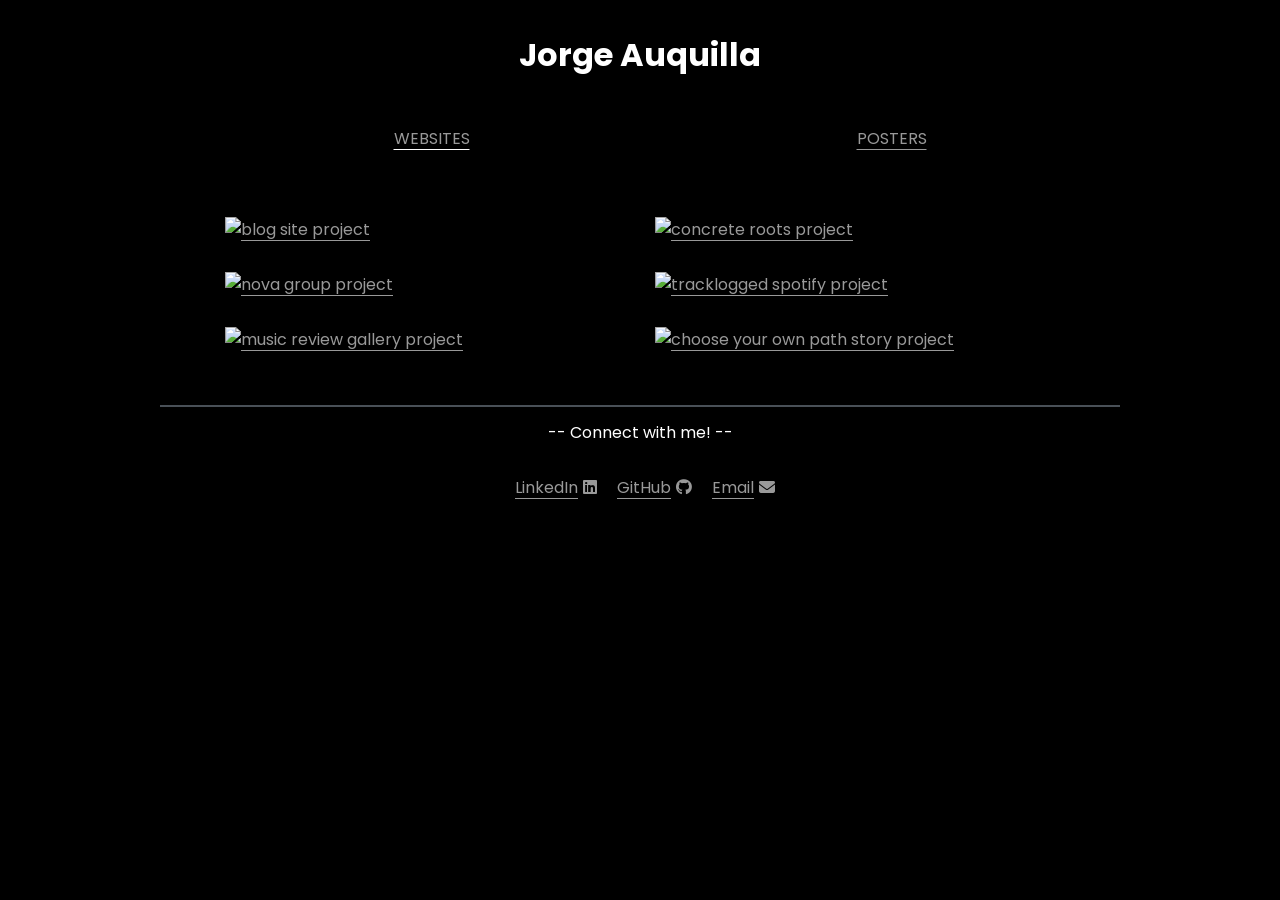
==== index.html @ b0d2a8ca "Add files via upload" ====
<!DOCTYPE html>
<html lang="en">

<head>
    <meta charset="UTF-8">
    <meta name="viewport" content="width=device-width, initial-scale=1.0">
    <link rel="stylesheet" href="styles.css">
    <link href="https://fonts.googleapis.com/css2?family=Poppins:wght@400;600&display=swap" rel="stylesheet">
    <link rel="stylesheet" href="https://cdnjs.cloudflare.com/ajax/libs/font-awesome/6.5.1/css/all.min.css"
        integrity="sha512-DTOQO9RWCH3ppGqcWaEA1BIZOC6xxalwEsw9c2QQeAIftl+Vegovlnee1c9QX4TctnWMn13TZye+giMm8e2LwA=="
        crossorigin="anonymous" referrerpolicy="no-referrer" />
    <title>Jorge's Portfolio </title>
</head>

<body>

    <!--Header Section-->
    <header>
        <h1 class="name-header">Jorge Auquilla</h1>
    </header>


    <!--Nav Bar Section-->
    <nav>
        <ul class="nav-bar">
            <a class="highlighted">
                <li class="home">WEBSITES</li>
            </a>
            <a href="posters.html">
                <li class="about-me">POSTERS</li>
            </a>
        </ul>
    </nav>

    <!--Main Area Section-->
    <main class="project-container">
        <a target="_blank" href="https://jorgevin74.github.io/web-design-blog/"><img class="project-1"
                src="images/blog-site.png" alt="blog site project"></a>
        <a target="_blank" href="https://project2-g0q4.onrender.com/"><img class="project-2"
                src="images/concrete-roots.png" alt="concrete roots project"></a>
        <a href="http://167.172.146.126:4000/" target="_blank"><img class="project-3" src="images/nova.png"
                alt="nova group project"></a>
        <a target="_blank" href="https://final-project-065a.onrender.com/"><img class="project-4"
                src="images/tracklogged.png" alt="tracklogged spotify project"></a>

        <a href="http://138.197.34.162:7001/" target="_blank"><img class="project-5"
                src="images/Screenshot 2026-06-11 014829.png" alt="music review gallery project"></a>

        <a href="https://jorgevin74.github.io/project1/" target="_blank"><img class="project-6"
                src="images/the-wandering-man.png" alt="choose your own path story project"></a>
    </main>

    <!--Footer Area Section-->
    <footer>
        <div class="contact-container">
            <hr id="contactScroll">
            <div class="footer-caption-text">-- Connect with me! --</div>
            <div class="contacts">
                <ul class="contacts-nav-bar">
                    <li><a href="https://www.linkedin.com/in/jorge-auquilla/" target="_blank">LinkedIn<i
                                class="fa-brands fa-linkedin"></i></a></li>
                    <li><a href="https://github.com/jorgevin74" target="_blank">GitHub<i
                                class="fa-brands fa-github"></i></a></li>
                    <li><a href="mailto:jorge.auquilla99@myhunter.cuny.edu">Email<i
                                class="fa-solid fa-envelope"></i></a></li>
                </ul>
            </div>
        </div>
    </footer>

    <script src="main.js"></script>

</body>

</html>
---- styles.css ----
:root{
    --main-background-color: #000;
    --font-family-1:'Poppins', sans-serif;
}

html{
    box-sizing: border-box;
}

*,
*:before,
*:after {
    box-sizing: inherit;
}

body{
    display: flex;
    flex-wrap: wrap;
    max-width: 1000px;
    margin: 0 auto;
    font-family: var(--font-family-1);
    background-color: var(--main-background-color);
    color: white;
}

header{
    flex: 1 1 100%;
    order: 1;
    padding: 10px;
}

.name-header{
    text-align: center;
}

/*NAV BAR SELECTORS*/

nav{
    flex: 1 1 100%;
    order: 2;
    padding: 20px;
}

.nav-bar{
    display: flex;
    justify-content: space-around;
    list-style: none;
    margin-top: -10px;
}

.home, .about-me, .resume{
    color: #999999;
}

.home:hover, .about-me:hover, .resume:hover{
    color: white;
    transition: 0.2s ease-in;
    cursor: pointer;
    text-decoration: underline;
}

.highlighted{
    color: white;
}

/*MAIN BODY SELECTORS*/
main{
    flex: 1 1 100%;
    order: 3;
    padding: 20px;
}

.project-container{
    display: flex;
    flex-wrap: wrap;
    flex-direction: row;
    justify-content: center;
    gap: 20px;
}

.project-1, .project-2, .project-3, .project-4, .project-5, .project-6, .poster-1, .poster-2, .poster-3, .poster-4, .poster-5, .poster-6{
    display: block;
    max-width: 100%;
    width: 400px;
    height: auto;
}

.project-1:hover, .project-2:hover, .project-3:hover, .project-4:hover, .project-5:hover, .project-6:hover, .poster-1:hover, .poster-2:hover, .poster-3:hover, .poster-4:hover, .poster-5:hover, .poster-6:hover{
    opacity: 0.6;
    cursor: pointer;    
    transition: 0.2s ease-in;
}


/*FOOTER SELECTORS*/
footer{
    flex: 1 1 100%;
    order: 4;
    padding: 20px;
}

hr{    
    border: 1px solid #495057;
}

.footer-caption-text{
    margin-top: 13px;
    margin-bottom: 25px;
    text-align: center;
    color: var(--caption-font-color) ;
}


.contacts-nav-bar{
    display: flex;
    justify-content: center;
    list-style: none;
    margin-right: 30px;
}

.contacts-nav-bar li,a{
    padding: 5px;
    text-decoration: underline;
    text-underline-offset: 0.3em;
    color: #999999;
}


.contacts-nav-bar a:hover{
    color: white;
    transition: 0.2s ease-in;
}

.fa-brands, .fa-solid{
    margin-left: 5px;
}
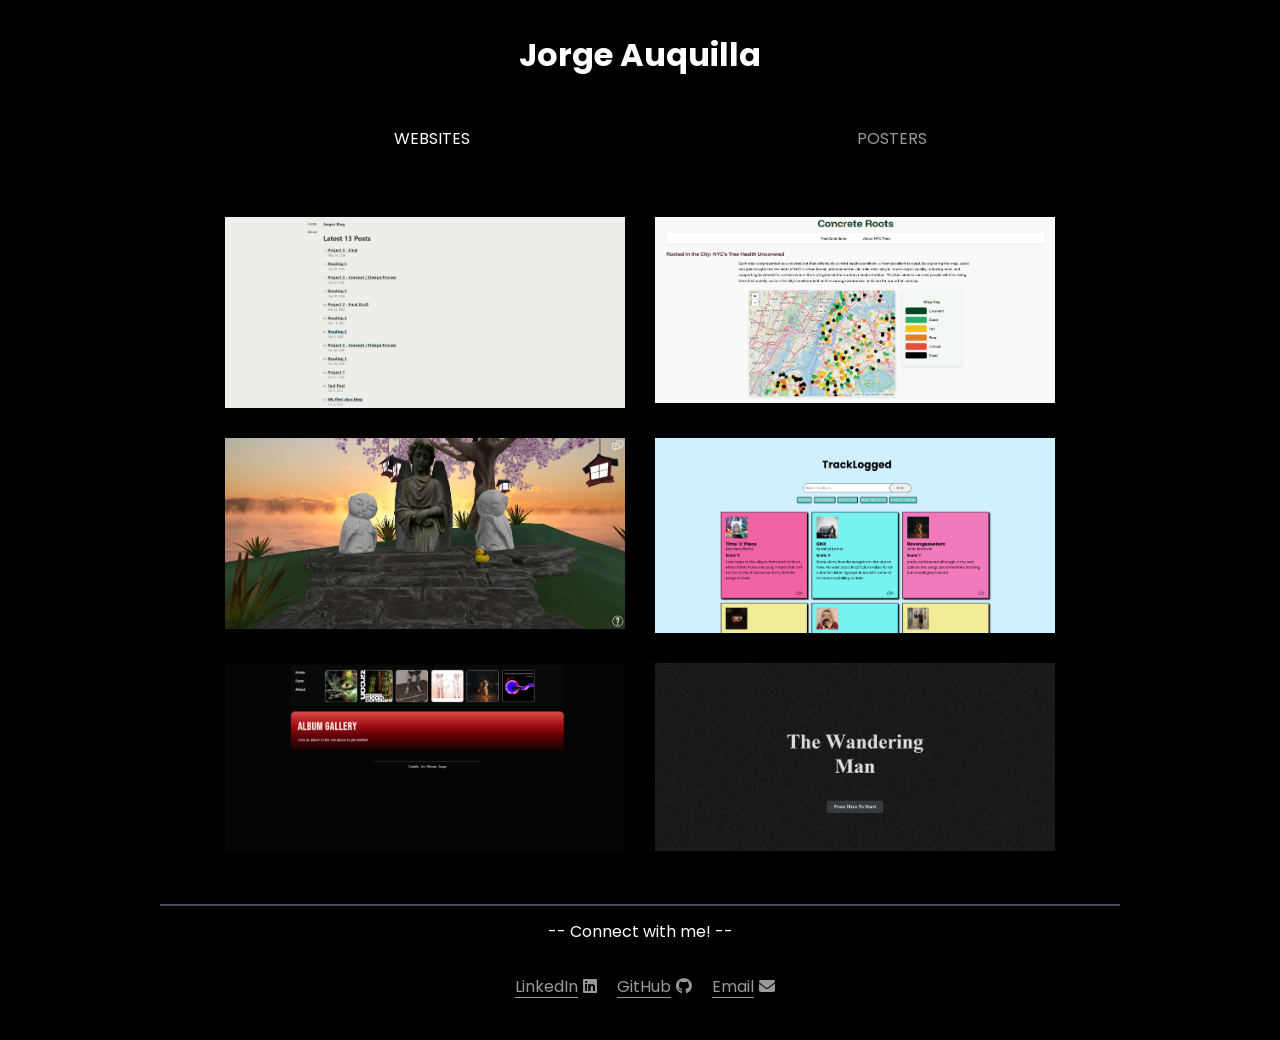
==== commit 6aaf220d: "Add files via upload" ====
--- a/index.html
+++ b/index.html
@@ -19,14 +19,13 @@
         <h1 class="name-header">Jorge Auquilla</h1>
     </header>
 
-
     <!--Nav Bar Section-->
     <nav>
         <ul class="nav-bar">
             <a class="highlighted">
                 <li class="home">WEBSITES</li>
             </a>
-            <a href="posters.html">
+            <a class="poster-link" href="posters.html">
                 <li class="about-me">POSTERS</li>
             </a>
         </ul>
--- a/styles.css
+++ b/styles.css
@@ -33,11 +33,17 @@
     text-align: center;
 }
 
+section{
+    flex: 1 1 100%;
+    order: 2;
+    padding: 10px;
+}
+
 /*NAV BAR SELECTORS*/
 
 nav{
     flex: 1 1 100%;
-    order: 2;
+    order: 3;
     padding: 20px;
 }
 
@@ -48,15 +54,15 @@
     margin-top: -10px;
 }
 
-.home, .about-me, .resume{
-    color: #999999;
-}
-
-.home:hover, .about-me:hover, .resume:hover{
+.home:hover, .about-me:hover{
     color: white;
     transition: 0.2s ease-in;
     cursor: pointer;
     text-decoration: underline;
+}
+
+.home-link, .poster-link, .highlighted{
+    text-decoration: none;
 }
 
 .highlighted{
@@ -66,7 +72,7 @@
 /*MAIN BODY SELECTORS*/
 main{
     flex: 1 1 100%;
-    order: 3;
+    order: 4;
     padding: 20px;
 }
 
@@ -95,7 +101,7 @@
 /*FOOTER SELECTORS*/
 footer{
     flex: 1 1 100%;
-    order: 4;
+    order: 5;
     padding: 20px;
 }
 
